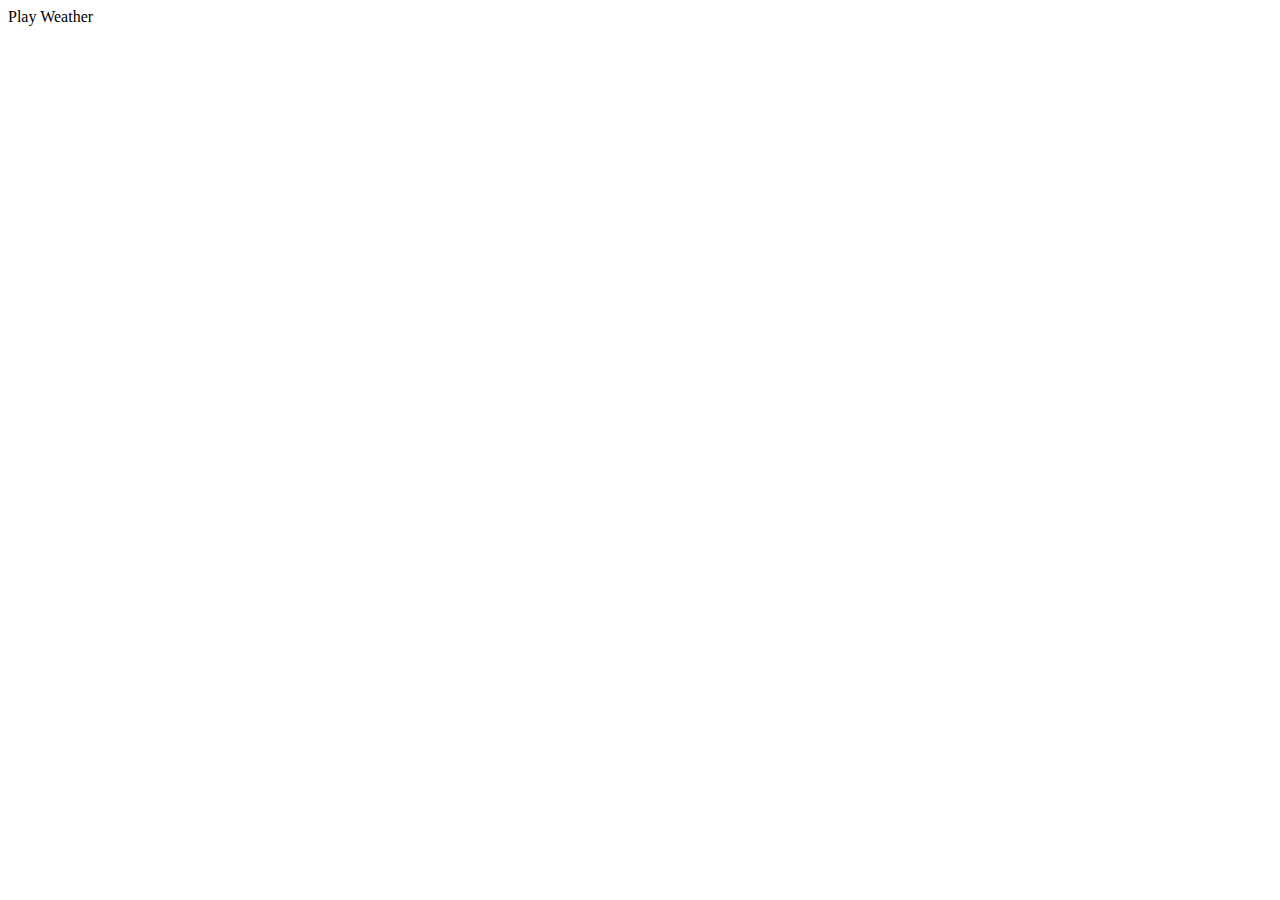
==== index.html @ 6bfb03ff "adding API sources and proposal" ====
<!DOCTYPE html>
<html lang="en">
<head>
    <meta charset="UTF-8">
    <meta http-equiv="X-UA-Compatible" content="IE=edge">
    <meta name="viewport" content="width=device-width, initial-scale=1.0">
    <title>Play Weather</title>
</head>
<body>
    Play Weather
</body>
<script src="main.js"></script>
</html>
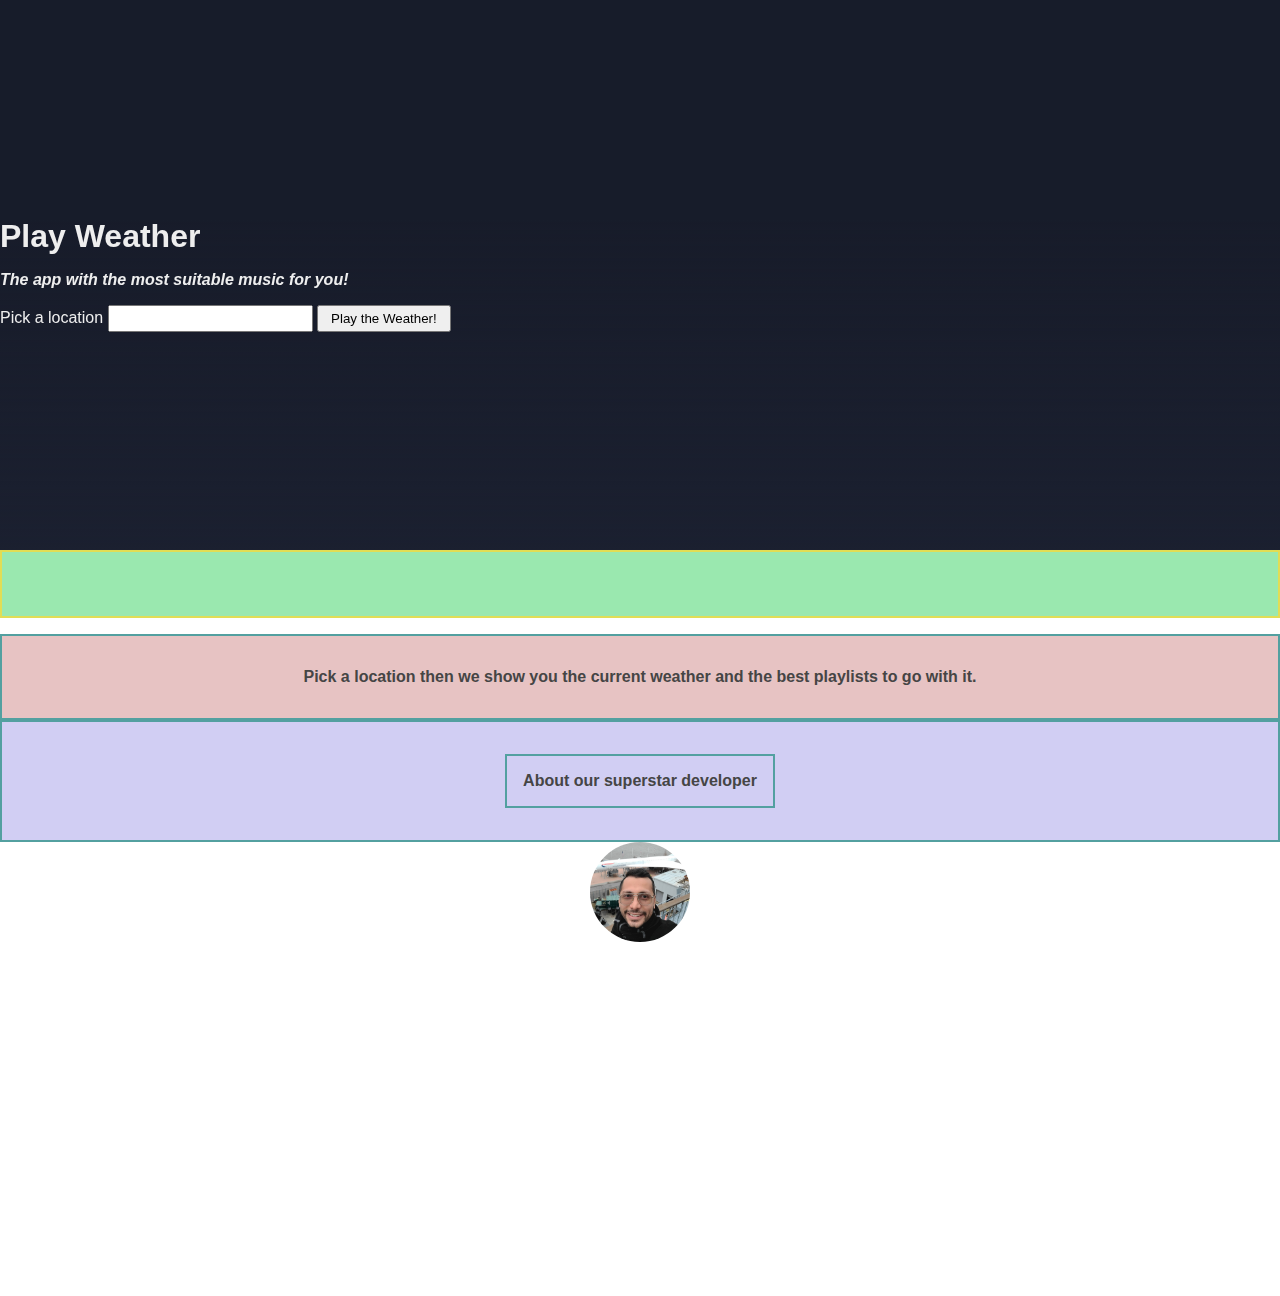
==== commit 76690131: "my Porta" ====
--- a/index.html
+++ b/index.html
@@ -6,10 +6,46 @@
     <meta charset="UTF-8">
     <meta http-equiv="X-UA-Compatible" content="IE=edge">
     <meta name="viewport" content="width=device-width, initial-scale=1.0">
+    <link rel="stylesheet" href="./style.css">
+<!--<h1 onclick= "mySecondHtml();">About our superstar developer</h1> -->
+
     <title>Play Weather</title>
 </head>
 <body>
-    Play Weather
+    <header class="header">
+        <h1>Play Weather</h1>
+        <h4><em>The app with the most suitable music for you! </em></h4>
+        <form class="search-form" >
+            <label>
+                Pick a location 
+            </label>
+            <input type="text" id="location" name="location"> 
+            <input type="submit" value="Play the Weather!">
+        </form>
+    </header>
+
+    <div class="content">
+        <aside class="aside-container">
+            <div class="aside-container__weather">
+            </div>
+        </aside>
+        
+        <main class="main-container">
+            <div class="main-container__playlist">
+                <h4 class="init-msg">Pick a location then we show you the current weather and the best playlists to go with it.</h4>
+            </div>
+        </main>
+    </div>
+
+
+    <footer>
+        <section class="about-developer-section">
+            <h4 onclick= "mySecondHtml();" class="track_about">About our superstar developer</h4>
+        </section>
+        <div class="myPhoto">
+        <img src="fotoPersonal.jpg" alt="Daniel's personal foto" width="100px" class="myJpg" >
+        </div>
+    </footer>
 </body>
 <script src="main.js"></script>
 </html>--- a/style.css
+++ b/style.css
@@ -0,0 +1,186 @@
+
+* {
+    margin: 0;
+    padding: 0;
+    box-sizing: border-box;
+  }
+  
+  @import url('https://fonts.googleapis.com/css?family=Josefin+Sans:400,400i,600,600i');
+  html,body{
+    margin:0;
+    height:120%;
+    font-family: 'Josefin Sans', sans-serif;
+  
+  }
+
+  input {
+    padding: 0.25rem 0.75rem;
+  }
+  
+  .content {
+    display: flex;
+    flex-direction: column;
+    gap: 1rem;
+  }
+  
+  .header{
+
+    display: flex;
+    flex-direction: column;
+    gap: 1rem;
+
+  }
+
+
+  .main-container__playlist {
+    display: flex;
+    flex-direction: column;
+    align-items: center;
+    gap: 0.75rem;
+    background-color: #e7c3c3;
+    padding: 2rem;
+    text-align: center;
+    color: #454545;
+    border: 2px solid #53a0a0;
+  }
+
+  .track-card {
+    color: #454545;
+    text-decoration: none;
+    display: block;
+    border: 2px solid #53a0a0;
+    padding: 1rem;
+    cursor: pointer;
+    transition: color 0.25s;
+  }
+
+  .track-card:hover {
+    color: #ffffff;
+  }
+
+  .aside-container__weather {
+    max-height: max-content;
+    gap: 0.75rem;
+    background-color: #9ae8af;
+    padding: 2rem;
+    text-align: center;
+    color: #454545;
+    border: 2px solid #e1dd55;
+  }
+
+  .weather-icon {
+    font-size: 4rem;
+  }
+
+  .footer{
+    display: flex;
+    flex-direction: column;
+    align-items: center;
+    gap: 0.75rem;
+    background-color: #9ae8af;
+    padding: 2rem;
+    text-align: center;
+    color: #454545;
+    border: 2px solid #e1dd55;
+    
+  }
+
+
+  
+
+  .about-developer-section{
+
+  display: flex;
+  flex-direction: column;
+  align-items: center;
+  gap: 0.75rem;
+  background-color: hsl(245, 60%, 88%);
+  padding: 2rem;
+  text-align: center;
+  color: #454545;
+  border: 2px solid #53a0a0;
+}
+
+.track_about{
+
+  color: #454545;
+  text-decoration: none;
+  display: block;
+  border: 2px solid #53a0a0;
+  padding: 1rem;
+  cursor: pointer;
+  transition: color 0.25s;
+
+}
+
+.myPhoto {
+  width:100px;
+  height:100px; 
+  background-size: cover;
+  border-radius: 50%;
+  margin: 0 auto;
+}
+
+.myJpg {
+  width:100px;
+  height:100px; 
+  background-size: cover;
+  border-radius: 50%;
+  margin: 0 auto;
+}
+
+a{
+  text-decoration:none
+}
+.header{
+  position:relative;
+  overflow:hidden;
+  display:flex;
+  flex-wrap: wrap;
+  justify-content: center;
+  align-items: flex-start;
+  align-content: flex-start;
+  height:50vw;
+  min-height:400px;
+  max-height:550px;
+  min-width:300px;
+  color:#eee;
+}
+.header:after{
+  content:"";
+  width:100%;
+  height:100%;
+  position:absolute;
+  bottom:0;
+  left:0;
+  z-index:-1;
+ background: linear-gradient(to bottom, rgba(0,0,0,0.12) 40%,rgba(27,32,48,1) 100%);
+}
+.header:before{
+  content:"";
+  width:100%;
+  height:200%;
+  position:absolute;
+  top:0;
+  left:0;
+    -webkit-backface-visibility: hidden;
+    -webkit-transform: translateZ(0); backface-visibility: hidden;
+    transform: translateZ(0);
+  background:#1B2030 url(https://images.unsplash.com/photo-1571993142257-eae0b44cf0f1?ixlib=rb-1.2.1&q=85&fm=jpg&crop=entropy&cs=srgb&ixid=eyJhcHBfaWQiOjE0NTg5fQ) 50% 0 no-repeat;
+  background-size:100%;
+  background-attachment:fixed;
+  animation: grow 360s  linear 10ms infinite;
+  transition:all 0.4s ease-in-out;
+  z-index:-2
+}
+.header a{
+  color:#eee
+}
+
+
+@keyframes grow{
+  0% { transform: scale(1) translateY(0px)}
+  50% { transform: scale(1.2) translateY(-400px)}
+}
+
+
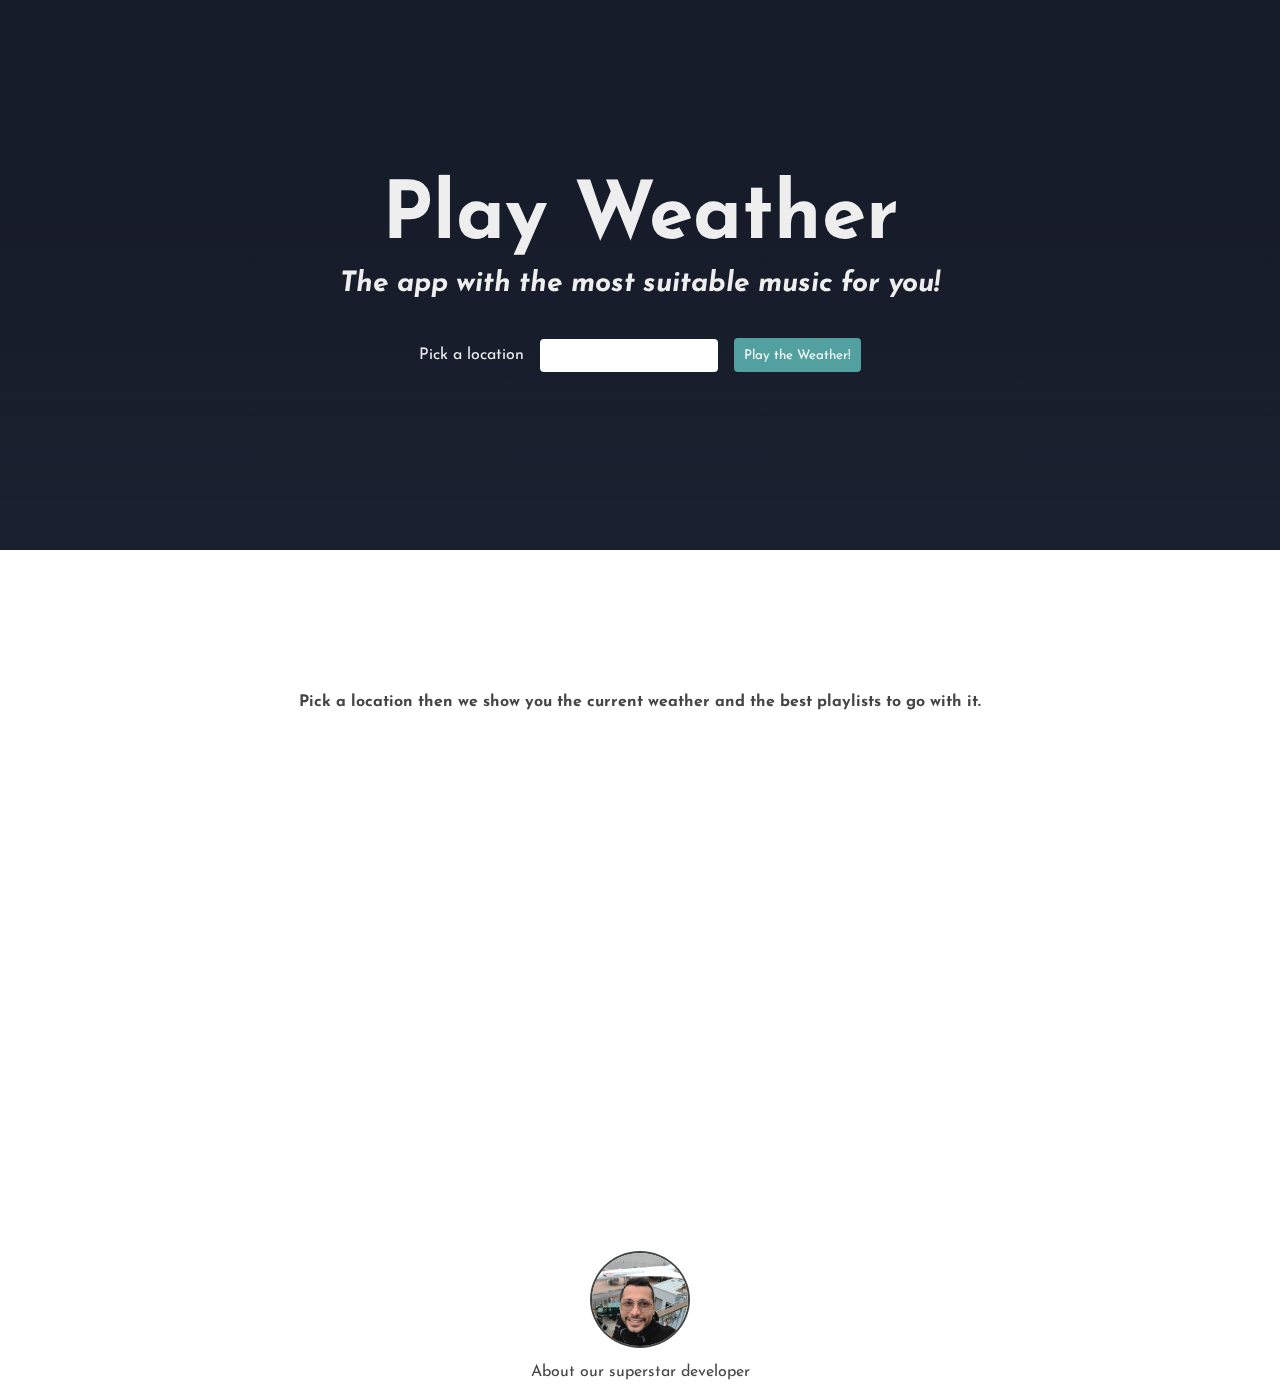
==== commit 174c23c4: "My  portafolio last version" ====
--- a/index.html
+++ b/index.html
@@ -7,45 +7,57 @@
     <meta http-equiv="X-UA-Compatible" content="IE=edge">
     <meta name="viewport" content="width=device-width, initial-scale=1.0">
     <link rel="stylesheet" href="./style.css">
-<!--<h1 onclick= "mySecondHtml();">About our superstar developer</h1> -->
+
+    <!-- IMPORT GOOGLE FONTS -->
+    <link rel="preconnect" href="https://fonts.googleapis.com">
+    <link rel="preconnect" href="https://fonts.gstatic.com" crossorigin>
+    <link href="https://fonts.googleapis.com/css2?family=Josefin+Sans:wght@300;400;600;700&display=swap" rel="stylesheet">
 
     <title>Play Weather</title>
 </head>
 <body>
     <header class="header">
-        <h1>Play Weather</h1>
-        <h4><em>The app with the most suitable music for you! </em></h4>
-        <form class="search-form" >
-            <label>
-                Pick a location 
-            </label>
-            <input type="text" id="location" name="location"> 
-            <input type="submit" value="Play the Weather!">
-        </form>
+        <h1 class="mainTitle">Play Weather</h1>
+        
+        <div class="subtitle-container">
+            <h2 class="underMainTitle">The app with the most suitable music for you!</h2>
+            
+            <form class="search-form" >
+                <label class="location-label" for="location">
+                    Pick a location 
+                </label>
+                <input type="text" id="location" name="location"> 
+
+                <input type="submit" value="Play the Weather!" class="submit-location">
+            </form>
+        </div>
     </header>
 
-    <div class="content">
-        <aside class="aside-container">
-            <div class="aside-container__weather">
-            </div>
-        </aside>
-        
-        <main class="main-container">
-            <div class="main-container__playlist">
-                <h4 class="init-msg">Pick a location then we show you the current weather and the best playlists to go with it.</h4>
-            </div>
-        </main>
-    </div>
+    <div class="app-container">
+        <div class="content">
+            <aside class="aside-container hidden">
+                <div class="aside-container__weather">
+                </div>
+            </aside>
+            
+            <main class="main-container">
+                <div class="main-container__playlist">
+                    <h4 class="init-msg">Pick a location then we show you the current weather and the best playlists to go with it.</h4>
+                </div>
+            </main>
+        </div>
 
 
-    <footer>
-        <section class="about-developer-section">
-            <h4 onclick= "mySecondHtml();" class="track_about">About our superstar developer</h4>
-        </section>
-        <div class="myPhoto">
-        <img src="fotoPersonal.jpg" alt="Daniel's personal foto" width="100px" class="myJpg" >
-        </div>
-    </footer>
+        <footer class="footer">
+            <section class="about-developer-section">
+                <div class="myPhoto2">
+                    <img src="fotoPersonal.jpg" class="dev-image" alt="Daniel's personal foto" width="100px" class="myJpg2" >
+                </div>
+                <a href="./aboutDeveloper.html" class="track_about">About our superstar developer</a>
+
+            </section>
+        </footer>
+    </div>
 </body>
 <script src="main.js"></script>
 </html>--- a/style.css
+++ b/style.css
@@ -1,116 +1,128 @@
-
 * {
     margin: 0;
     padding: 0;
     box-sizing: border-box;
-  }
+    font-family: 'Josefin Sans', sans-serif;
+}
   
-  @import url('https://fonts.googleapis.com/css?family=Josefin+Sans:400,400i,600,600i');
-  html,body{
-    margin:0;
-    height:120%;
-    font-family: 'Josefin Sans', sans-serif;
+html,body{
+  margin:0;
+  height:120%;
+}
+
+input {
+  padding: 0.25rem 0.75rem;
+}
+
+.content {
+  width: 100%;
+  padding: 2rem 6rem;
+  display: flex;
+  flex-direction: column;
+  gap: 2rem;
+}
+
+.app-container {
+  width: 100%;
+  height: 65%;
+  display: flex;
+  flex-direction: column;
+  justify-content: space-between;
+}
+
+.track-card {
+  color: #454545;
+  text-decoration: none;
   
-  }
-
-  input {
-    padding: 0.25rem 0.75rem;
-  }
-  
-  .content {
-    display: flex;
-    flex-direction: column;
-    gap: 1rem;
-  }
-  
-  .header{
-
-    display: flex;
-    flex-direction: column;
-    gap: 1rem;
-
-  }
-
-
-  .main-container__playlist {
-    display: flex;
-    flex-direction: column;
-    align-items: center;
-    gap: 0.75rem;
-    background-color: #e7c3c3;
-    padding: 2rem;
-    text-align: center;
-    color: #454545;
-    border: 2px solid #53a0a0;
-  }
-
-  .track-card {
-    color: #454545;
-    text-decoration: none;
-    display: block;
-    border: 2px solid #53a0a0;
-    padding: 1rem;
-    cursor: pointer;
-    transition: color 0.25s;
-  }
-
-  .track-card:hover {
-    color: #ffffff;
-  }
-
-  .aside-container__weather {
-    max-height: max-content;
-    gap: 0.75rem;
-    background-color: #9ae8af;
-    padding: 2rem;
-    text-align: center;
-    color: #454545;
-    border: 2px solid #e1dd55;
-  }
-
-  .weather-icon {
-    font-size: 4rem;
-  }
-
-  .footer{
-    display: flex;
-    flex-direction: column;
-    align-items: center;
-    gap: 0.75rem;
-    background-color: #9ae8af;
-    padding: 2rem;
-    text-align: center;
-    color: #454545;
-    border: 2px solid #e1dd55;
-    
-  }
-
-
-  
-
-  .about-developer-section{
-
-  display: flex;
-  flex-direction: column;
-  align-items: center;
-  gap: 0.75rem;
-  background-color: hsl(245, 60%, 88%);
+  background-color:#f5faf6;
+  display: block;
+  border: 2px solid #454545;
+  border-radius: 6px;
   padding: 2rem;
-  text-align: center;
-  color: #454545;
-  border: 2px solid #53a0a0;
+  width: 600px;
+  text-align: center;
+  cursor: pointer;
+  transition: color 0.25s;
+  box-shadow: rgba(9, 30, 66, 0.25) 0px 4px 8px -2px, rgba(9, 30, 66, 0.08) 0px 0px 0px 1px;
+}
+
+.track-card:hover {
+  color: #53a0a0;
+  border-color: #53a0a0;
+}
+
+.aside-container {
+  display: flex;
+  justify-content: center;
+}
+
+.aside-container__weather {
+  border-radius: 12px;
+  min-width: 300px;
+  max-height: max-content;
+  gap: 0.75rem;
+  background-color: #f5faf6;
+  padding: 2rem;
+  text-align: center;
+  color: #454545;
+  border: 2px solid #454545;
+
+}
+
+.weather-article {
+  display: flex;
+  flex-direction: column;
+  gap: 0.5rem;
+}
+
+.weather-icon {
+  font-size: 4rem;
+}
+
+.main-container {
+  width: 100%;
+}
+
+.main-container__playlist {
+  display: flex;
+  align-items: center;
+  flex-direction: column;
+  gap: 0.75rem;
+  padding-inline: 2rem;
+  color: #454545;
+}
+
+.main-container-title {
+  font-size: 2.5rem;
+  margin-block: 2rem;
+  text-align: center;
+}
+
+.footer{
+  bottom: 0;
+  width: 100%;
+  gap: 0.75rem;
+  padding-bottom: 0;
+  text-align: center;
+  color: #454545;
+}
+
+.about-developer-section{
+  display: flex;
+  flex-direction: column;
+  align-items: center;
+  gap: 0.75rem;
+  padding-bottom: 0.75rem;
+  text-align: center;
+  color: #454545;
 }
 
 .track_about{
-
   color: #454545;
   text-decoration: none;
   display: block;
-  border: 2px solid #53a0a0;
-  padding: 1rem;
   cursor: pointer;
   transition: color 0.25s;
-
 }
 
 .myPhoto {
@@ -132,14 +144,16 @@
 a{
   text-decoration:none
 }
+
 .header{
   position:relative;
   overflow:hidden;
   display:flex;
+  flex-direction: column;
   flex-wrap: wrap;
-  justify-content: center;
-  align-items: flex-start;
-  align-content: flex-start;
+  gap: 0.75rem;
+  align-items: center;
+  justify-content: center;
   height:50vw;
   min-height:400px;
   max-height:550px;
@@ -156,6 +170,7 @@
   z-index:-1;
  background: linear-gradient(to bottom, rgba(0,0,0,0.12) 40%,rgba(27,32,48,1) 100%);
 }
+
 .header:before{
   content:"";
   width:100%;
@@ -173,10 +188,78 @@
   transition:all 0.4s ease-in-out;
   z-index:-2
 }
-.header a{
-  color:#eee
-}
-
+
+.mainTitle{
+  font-size: 5rem;
+  text-align: center;
+}
+
+.underMainTitle {
+  font-size: 1.75rem;
+  font-style: italic;
+}
+
+.subtitle-container {
+  display: flex;
+  justify-content: center;
+  flex-direction: column;
+  align-items: center;
+  gap: 2.5rem;
+}
+
+.search-form {
+  display: flex;
+  align-items: center;
+  gap: 1rem;
+}
+
+#location {
+  padding: 0.5rem;
+  border: 2px solid transparent;
+  border-radius: 4px;
+  min-width: 150px;
+  outline: none;
+  transition: all 0.25s;
+}
+
+#location:focus {
+  border-color: #53a0a0;
+}
+
+.submit-location {
+  padding: 0.65rem;
+  background-color: #53a0a0;
+  color: #ffffff;
+  border: none;
+  border-radius: 4px;
+  cursor: pointer;
+  transition: all 0.25s;
+}
+
+.submit-location:hover {
+  background-color: #538080;
+}
+
+.aside-container__weather {
+  display: flex;
+  justify-content: center;
+  align-items: center;
+  background-color: #eef6f6;
+}
+
+.dev-image {
+  border-radius: 50%;
+  border: 2px solid #454545;
+  object-position: center;
+}
+
+.init-msg {
+  padding-top: 7rem;
+}
+
+.hidden {
+  display: none
+}
 
 @keyframes grow{
   0% { transform: scale(1) translateY(0px)}
@@ -184,3 +267,9 @@
 }
 
 
+@media (max-width: 500px) {
+  html {
+    font-size: 10px
+  } 
+}
+
